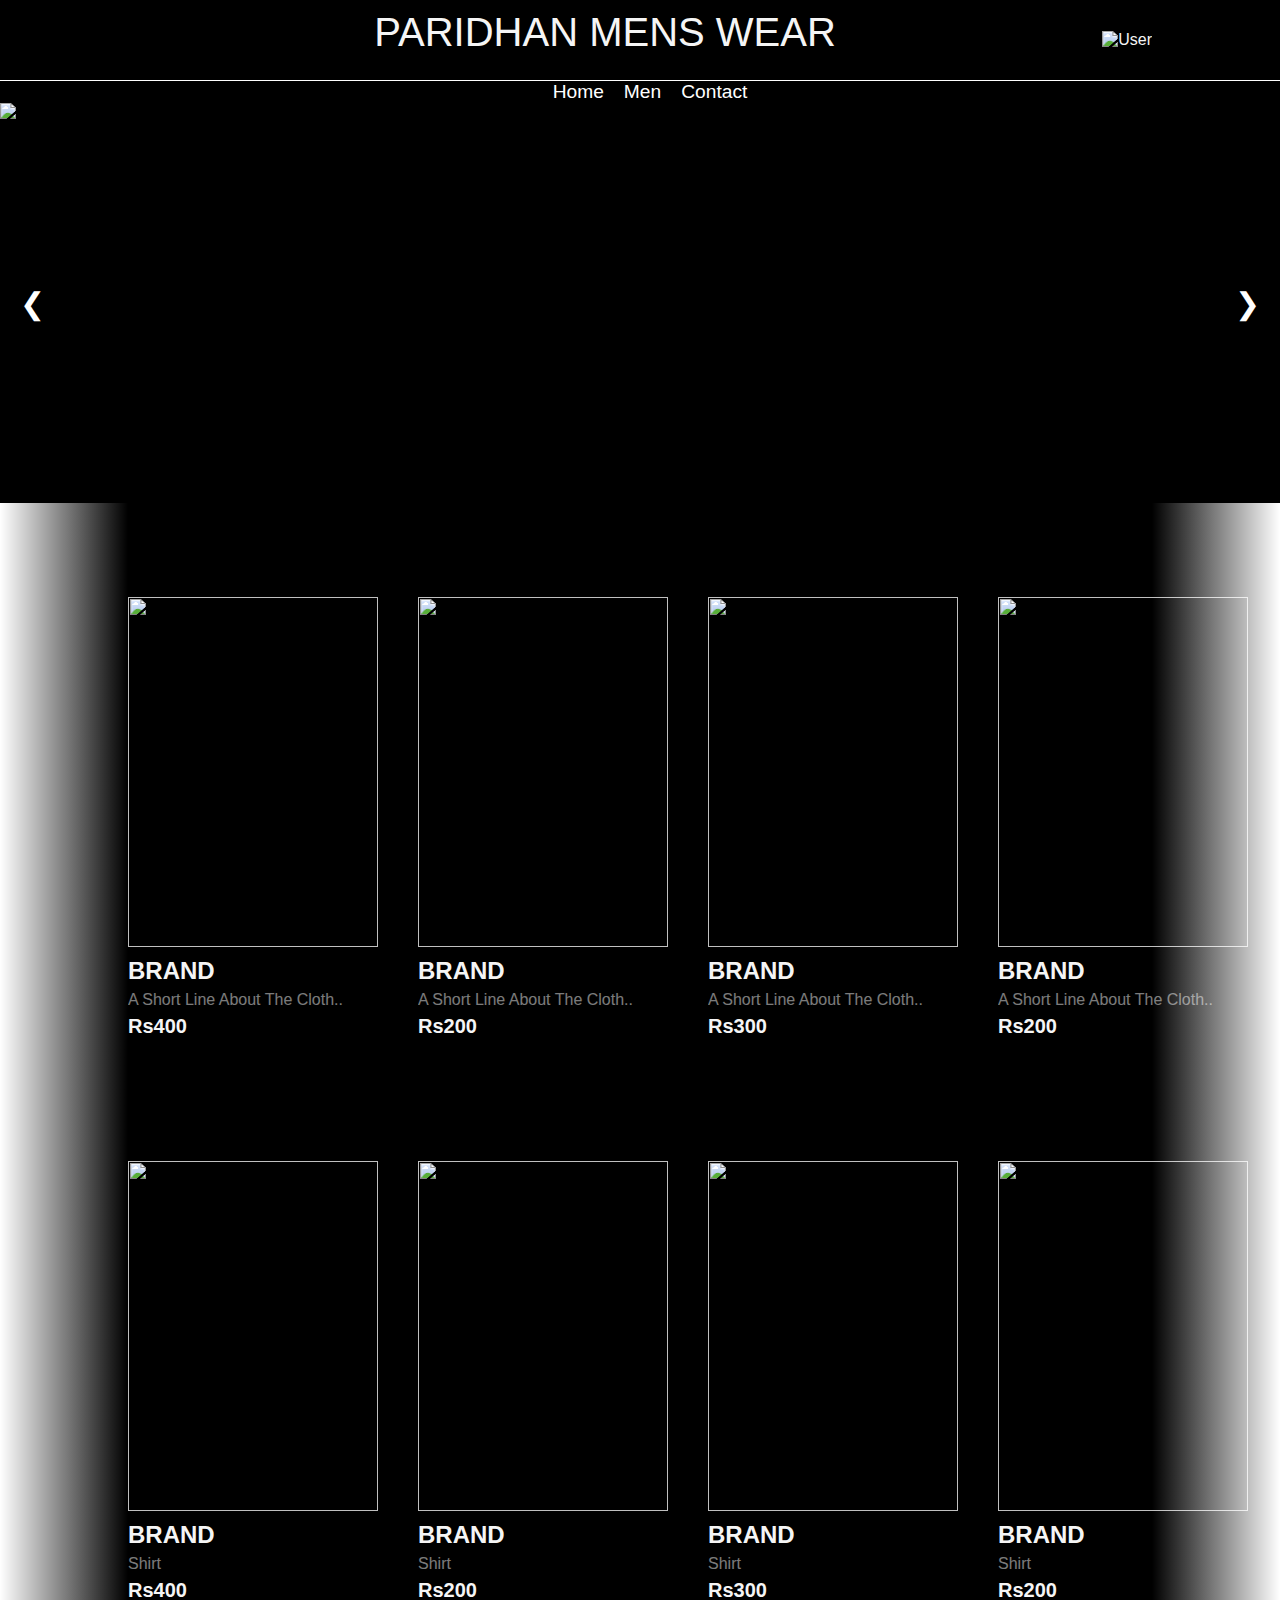
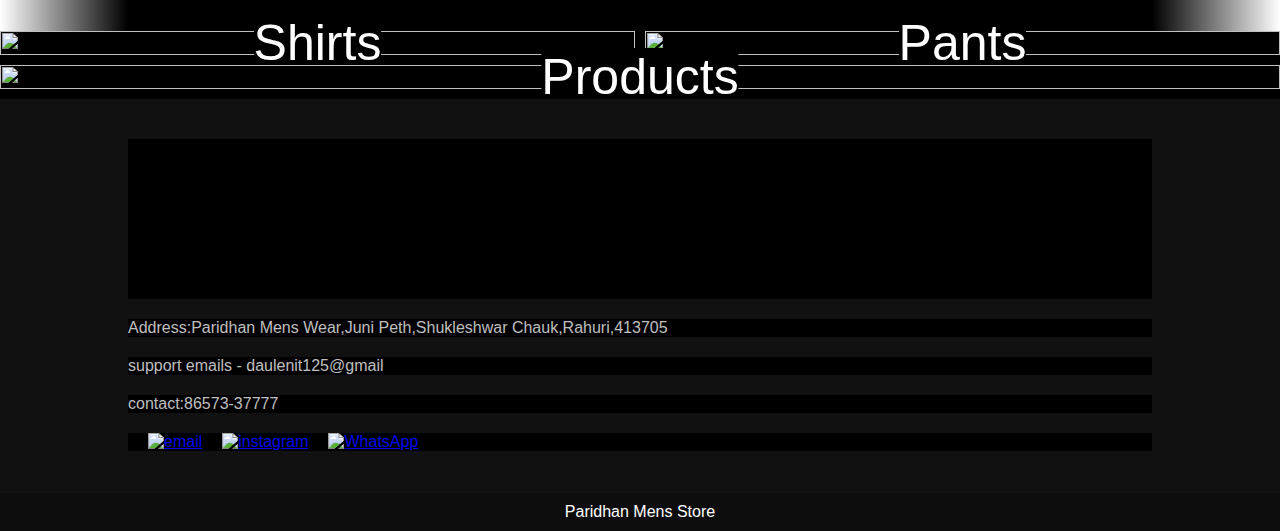
==== index.html @ 9d56049e "index.html" ====
<!DOCTYPE html>
<html lang="en">
<head>
    <meta charset="UTF-8">
    <meta name="viewport" content="width=device-width, initial-scale=1.0">
    <title>Clothing</title>
    <link rel="stylesheet" href="css/home.css">
</head>
<body>
    <nav class="navbar">
        <div class="nav">
            <img src="img/vds-logo.png" class="brand-logo" alt="logo">
            <p>PARIDHAN MENS WEAR</p>
            
            <div class="nav-items">
                
                <li class="link-item">
             <a href="login.html" class="link">
                        <img src="img/user.png" alt="User">
                        
                    </a>
                </li>
                
                
            </div>
        </div>
        <ul class="links-container">
            <li class="link-item"><a href="index1.html" class="link">Home</a></li>
           
            <li class="link-item"><a href="product.html" class="link">Men</a></li>
            <li class="link-item"><a href="contact.html" class="link">Contact</a></li>
            
           
        </ul>
        </nav>
        <style>
            .slider {
              width: 100%;
              height: 400px; /* Adjust the height as needed */
              overflow: hidden;
              position: relative;
            }
            
            .slide {
              width: 100%;
              height: 100%;
              display: none;
              position: absolute;
            }
            
            .slide.active {
              display: block;
            }
            
            .slide img {
              width: 100%;
              height: 100%;
              object-fit: cover;
            }
            
            .prev, .next {
              cursor: pointer;
              position: absolute;
              top: 50%;
              transform: translateY(-50%);
              color: white;
              font-size: 30px;
              padding: 10px;
              background-color: rgba(0, 0, 0, 0.5);
              border: none;
              z-index: 2;
            }
            
            .prev {
              left: 10px;
            }
            
            .next {
              right: 10px;
            }
          </style>
       
        <body>
        
        <div class="slider">
          <div class="slide active">
            <img src="img/mens1.jpg" alt="Slide 1">
          </div>
          <div class="slide">
            <img src="img/mens.jpg" alt="Slide 2">
          </div>
          <div class="slide">
            <img src="img/background.jpg" alt="Slide 3">
          </div>
          <!-- Add more slides as needed -->
          
          <button class="prev" onclick="prevSlide()">&#10094;</button>
          <button class="next" onclick="nextSlide()">&#10095;</button>
        </div>
        
        <script>
          let slideIndex = 0;
          const slides = document.querySelectorAll('.slide');
          
          function showSlides() {
            for (let i = 0; i < slides.length; i++) {
              slides[i].style.display = 'none';
            }
            slideIndex++;
            if (slideIndex > slides.length) {
              slideIndex = 1;
            }
            slides[slideIndex - 1].style.display = 'block';
            setTimeout(showSlides, 3000); // Change slide every 3 seconds (adjust as needed)
          }
          
          function prevSlide() {
            slideIndex--;
            if (slideIndex < 1) {
              slideIndex = slides.length;
            }
            showSlides();
          }
          
          function nextSlide() {
            slideIndex++;
            if (slideIndex > slides.length) {
              slideIndex = 1;
            }
            showSlides();
          }
          
          showSlides();
        </script>
        <section class="product">
            <h2 class="product-category">best selling</h2>
            <button class="pre-btn"><img src="img/arrow.png" alt=""></button>
            <button class="nxt-btn"><img src="img/arrow.png" alt=""></button>
        <div class="product-container">
            <div class="product-card">
                <div class="product-image">
                    
                    <img src="img/tshirt1.jpg" class="product-thumb" alt="">
                   
                </div>
                <div class="product-info">
                    <h2 class="product-brand">brand</h2>
                    <p class="product-short-des">a short line about the cloth..</p>
                    <span class="price">Rs400</span>
                </div>
            </div>
            <div class="product-card">
                <div class="product-image">
                    
                    <img src="img/tshirt2.jpg" class="product-thumb" alt="">
                    
                </div>
                <div class="product-info">
                    <h2 class="product-brand">brand</h2>
                    <p class="product-short-des">a short line about the cloth..</p>
                    <span class="price">Rs200</span>
                </div>
            </div>
            <div class="product-card">
                <div class="product-image">
                   
                    <img src="img/tshirt3.jpg" class="product-thumb" alt="">
                    
                </div>
                <div class="product-info">
                    <h2 class="product-brand">brand</h2>
                    <p class="product-short-des">a short line about the cloth..</p>
                    <span class="price">Rs300</span>
                </div>
            </div>
            <div class="product-card">
                <div class="product-image">
                    
                    <img src="img/tshirt5.jpg" class="product-thumb" alt="">
                    
                </div>
                <div class="product-info">
                    <h2 class="product-brand">brand</h2>
                    <p class="product-short-des">a short line about the cloth..</p>
                    <span class="price">Rs200</span>
                </div>
            </div>
            <div class="product-card">
                <div class="product-image">
                    
                    <img src="img/tshirt6.jpg" class="product-thumb" alt="">
                    
                </div>
                <div class="product-info">
                    <h2 class="product-brand">brand</h2>
                    <p class="product-short-des">a short line about the cloth..</p>
                    <span class="price">Rs400</span>
                </div>
            </div>
            <div class="product-card">
                <div class="product-image">
                    
                    <img src="img/tshirt4.jpg" class="product-thumb" alt="">
                    
                </div>
                <div class="product-info">
                    <h2 class="product-brand">brand</h2>
                    <p class="product-short-des">a short line about the cloth..</p>
                    <span class="price">Rs300</span>
                </div>
            </div>
        </div>
        
        </section>
       
        <section class="product">
            <h2 class="product-category">OUR COLLECTION</h2>
            <button class="pre-btn"><img src="img/arrow.png" alt=""></button>
            <button class="nxt-btn"><img src="img/arrow.png" alt=""></button>
        <div class="product-container">
            <div class="product-card">
                <div class="product-image">
                    
                    <img src="img/tshirt7.jpg" class="product-thumb" alt="">
                   
                </div>
                <div class="product-info">
                    <h2 class="product-brand">brand</h2>
                    <p class="product-short-des">Shirt</p>
                    <span class="price">Rs400</span>
                </div>
            </div>
            <div class="product-card">
                <div class="product-image">
                    
                    <img src="img/tshirt8.jpg" class="product-thumb" alt="">
                    
                </div>
                <div class="product-info">
                    <h2 class="product-brand">brand</h2>
                    <p class="product-short-des">Shirt</p>
                    <span class="price">Rs200</span>
                </div>
            </div>
            <div class="product-card">
                <div class="product-image">
                   
                    <img src="img/tshirt3.jpg" class="product-thumb" alt="">
                    
                </div>
                <div class="product-info">
                    <h2 class="product-brand">brand</h2>
                    <p class="product-short-des">Shirt</p>
                    <span class="price">Rs300</span>
                </div>
            </div>
            <div class="product-card">
                <div class="product-image">
                    
                    <img src="img/tshirt5.jpg" class="product-thumb" alt="">
                    
                </div>
                <div class="product-info">
                    <h2 class="product-brand">brand</h2>
                    <p class="product-short-des">Shirt</p>
                    <span class="price">Rs200</span>
                </div>
            </div>
            <div class="product-card">
                <div class="product-image">
                    
                    <img src="img/tshirt6.jpg" class="product-thumb" alt="">
                    
                </div>
                <div class="product-info">
                    <h2 class="product-brand">brand</h2>
                    <p class="product-short-des">Shirt</p>
                    <span class="price">Rs400</span>
                </div>
            </div>
            <div class="product-card">
                <div class="product-image">
                    
                    <img src="img/tshirt4.jpg" class="product-thumb" alt="">
                    
                </div>
                <div class="product-info">
                    <h2 class="product-brand">brand</h2>
                    <p class="product-short-des">Shirt</p>
                    <span class="price">Rs300</span>
                </div>
            </div>
        </div>
        
        </section>
        <section class="collection-container">
            <a href="#" class="collection">
                <img src="img/product_14.png" alt="">
                <p class="collection-title">Shirts</p>
            </a>
            <a href="#" class="collection">
                <img src="img/pants.avif" alt="">
                <p class="collection-title">Pants</p>
            </a>
            <a href="#" class="collection">
                <img src="img/header.png" alt="">
                <p class="collection-title">Products</p>
            </a>
        </section>
        <footer>
            <div class="footer-content">
                <img src="img/vds-logo.png" class="logo" alt="logo">
               
                
            </div>
            <p class="info">Address:Paridhan Mens Wear,Juni Peth,Shukleshwar Chauk,Rahuri,413705</p>
            <p class="info">support emails - daulenit125@gmail</p>
            <p class="info">contact:86573-37777</p>
    <div class="footer-social-container">
       
        <div>
            <a href="mailto:daulenit125@gmail"><img src="img/mail_icon.png" alt="email"></a>
            <a href="https://www.instagram.com/daule.ni_7777"><img src="img/instagram_icon.jpg" alt="instagram"></a>
            <a href="https://wa.me/8657337777" target="_blank" rel="noopener noreferrer"><img src="img/whatsapp_icon.png" alt="WhatsApp"></a>

        </div>
    </div>
    <p class="footer-credit">Paridhan Mens Store</p>
        </footer>
        <script src="js/nav.js"></script>
        <script src="js/home.js"></script>
        <script src="js/footer.js"></script>
</body>
</html>
---- css/home.css ----
@import 'nav.css';
@import 'footer.css';
.hero-section{
    width: 100%;
    height: calc(100vh - 120px);
    background-image: url('../img/header.png');
    background-size: cover;
    display: flex;
    justify-content: center;
    align-items: center;
}

.hero-section .logo{
    height: 150px;
    display: block;
    margin: auto;
}

.hero-section .sub-heading{
    margin-top: 10px;
    text-align: center;
    color: #fff;
    text-transform: capitalize;
    font-size: 35px;
    font-weight: 300;
}
.product-container{
    padding: 0 10vw;
    display: flex;
    overflow-x: auto;
    scroll-behavior: smooth;
}

.product-container::-webkit-scrollbar{
    display: none;
}

.product-card{
    flex: 0 0 auto;
    width: 250px;
    height: 450px;
    margin-right: 40px;
}

.product-image{
    position: relative;
    width: 100%;
    height: 350px;
    overflow: hidden;
}

.product-thumb{
    width: 100%;
    height: 350px;
    object-fit: cover;
}

.discount-tag{
    position: absolute;
    background: #fff;
    padding: 5px;
    border-radius: 5px;
    color: #ff7d7d;
    right: 10px;
    top: 10px;
    text-transform: capitalize;
}

.card-btn{
    position: absolute;
    bottom: 10px;
    left: 50%;
    transform: translateX(-50%);
    padding: 10px;
    width: 90%;
    text-transform: capitalize;
    border: none;
    outline: none;
    background: #fff;
    border-radius: 5px;
    transition: 0.5s;
    cursor: pointer;
    opacity: 0;
}

.product-card:hover .card-btn{
    opacity: 1;
}

.card-btn:hover{
    background: #efefef;
}

.product-info{
    width: 100%;
    height: 100px;
    padding-top: 10px;
}

.product-brand{
    text-transform: uppercase;
}

.product-short-des{
    width: 100%;
    height: 20px;
    line-height: 20px;
    overflow: hidden;
    opacity: 0.5;
    text-transform: capitalize;
    margin: 5px 0;
}

.price{
    font-weight: 900;
    font-size: 20px;
}

.actual-price{
    margin-left: 20px;
    opacity: 0.5;
    text-decoration: line-through;
}
.product{
    position: relative;
    overflow: hidden;
    padding: 20px 0;
}

.product-category{
    padding: 0 10vw;
    font-size: 30px;
    font-weight: 500;
    margin-bottom: 40px;
    text-transform: capitalize;
}
.pre-btn, .nxt-btn{
    border: none;
    width: 10vw;
    height: 100%;
    position: absolute;
    top: 0;
    display: flex;
    justify-content: center;
    align-items: center;
    background: linear-gradient(90deg, rgba(255, 255, 255, 0) 0%, #fff 100%);
    cursor: pointer;
    z-index: 8;
}

.pre-btn{
    left: 0;
    transform: rotate(180deg);
}

.nxt-btn{
    right: 0;
}

.pre-btn img, .nxt-btn img{
    opacity: 0.2;
}

.pre-btn:hover img, .nxt-btn:hover img{
    opacity: 1;
}
.collection-container{
    width: 100%;
    display: grid;
    grid-template-columns: repeat(2, 1fr);
    grid-gap: 10px;
}

.collection{
    position: relative;
}

.collection img{
    width: 100%;
    height: 100%;
    object-fit: cover;
}

.collection p{
    position: absolute;
    top: 50%;
    left: 50%;
    transform: translate(-50%, -50%);
    text-align: center;
    color: #fff;
    font-size: 50px;
    text-transform: capitalize;
}

.collection:nth-child(3){
    grid-column: span 2;
    margin-bottom: 10px;
}
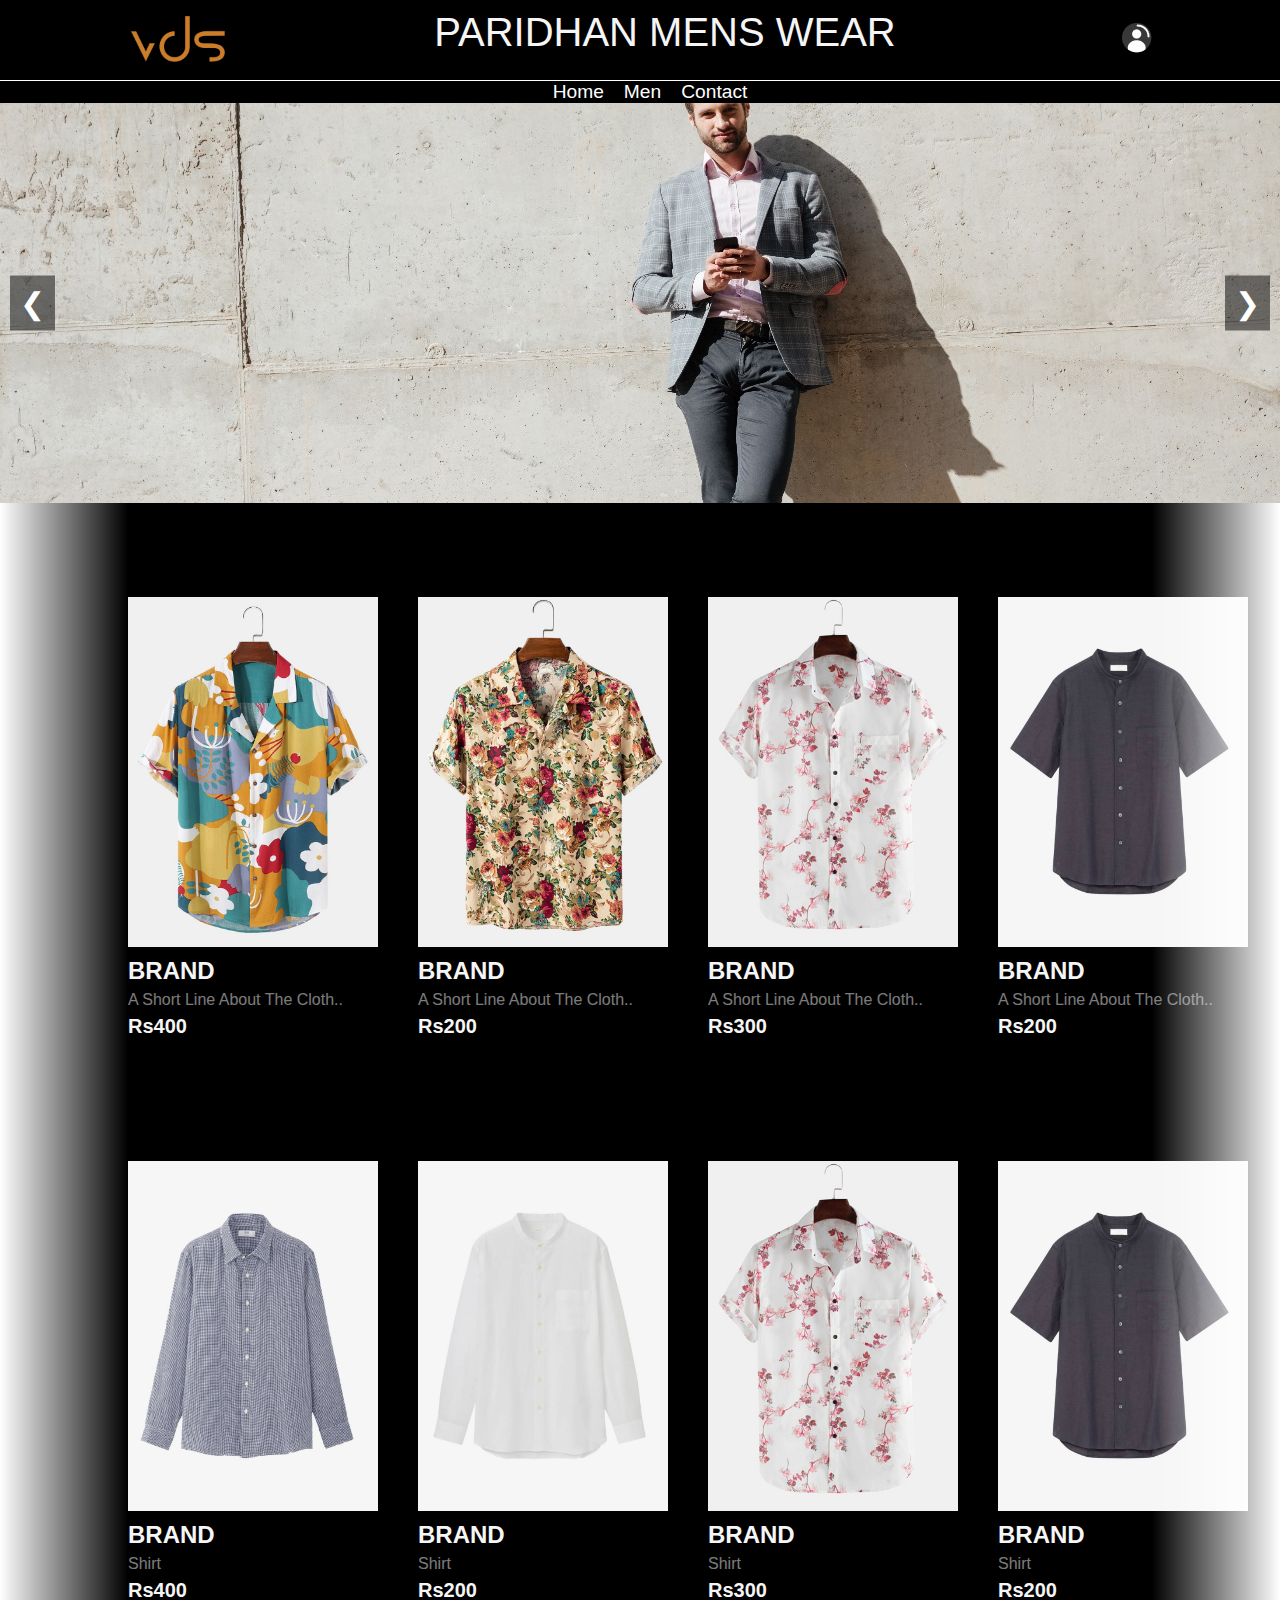
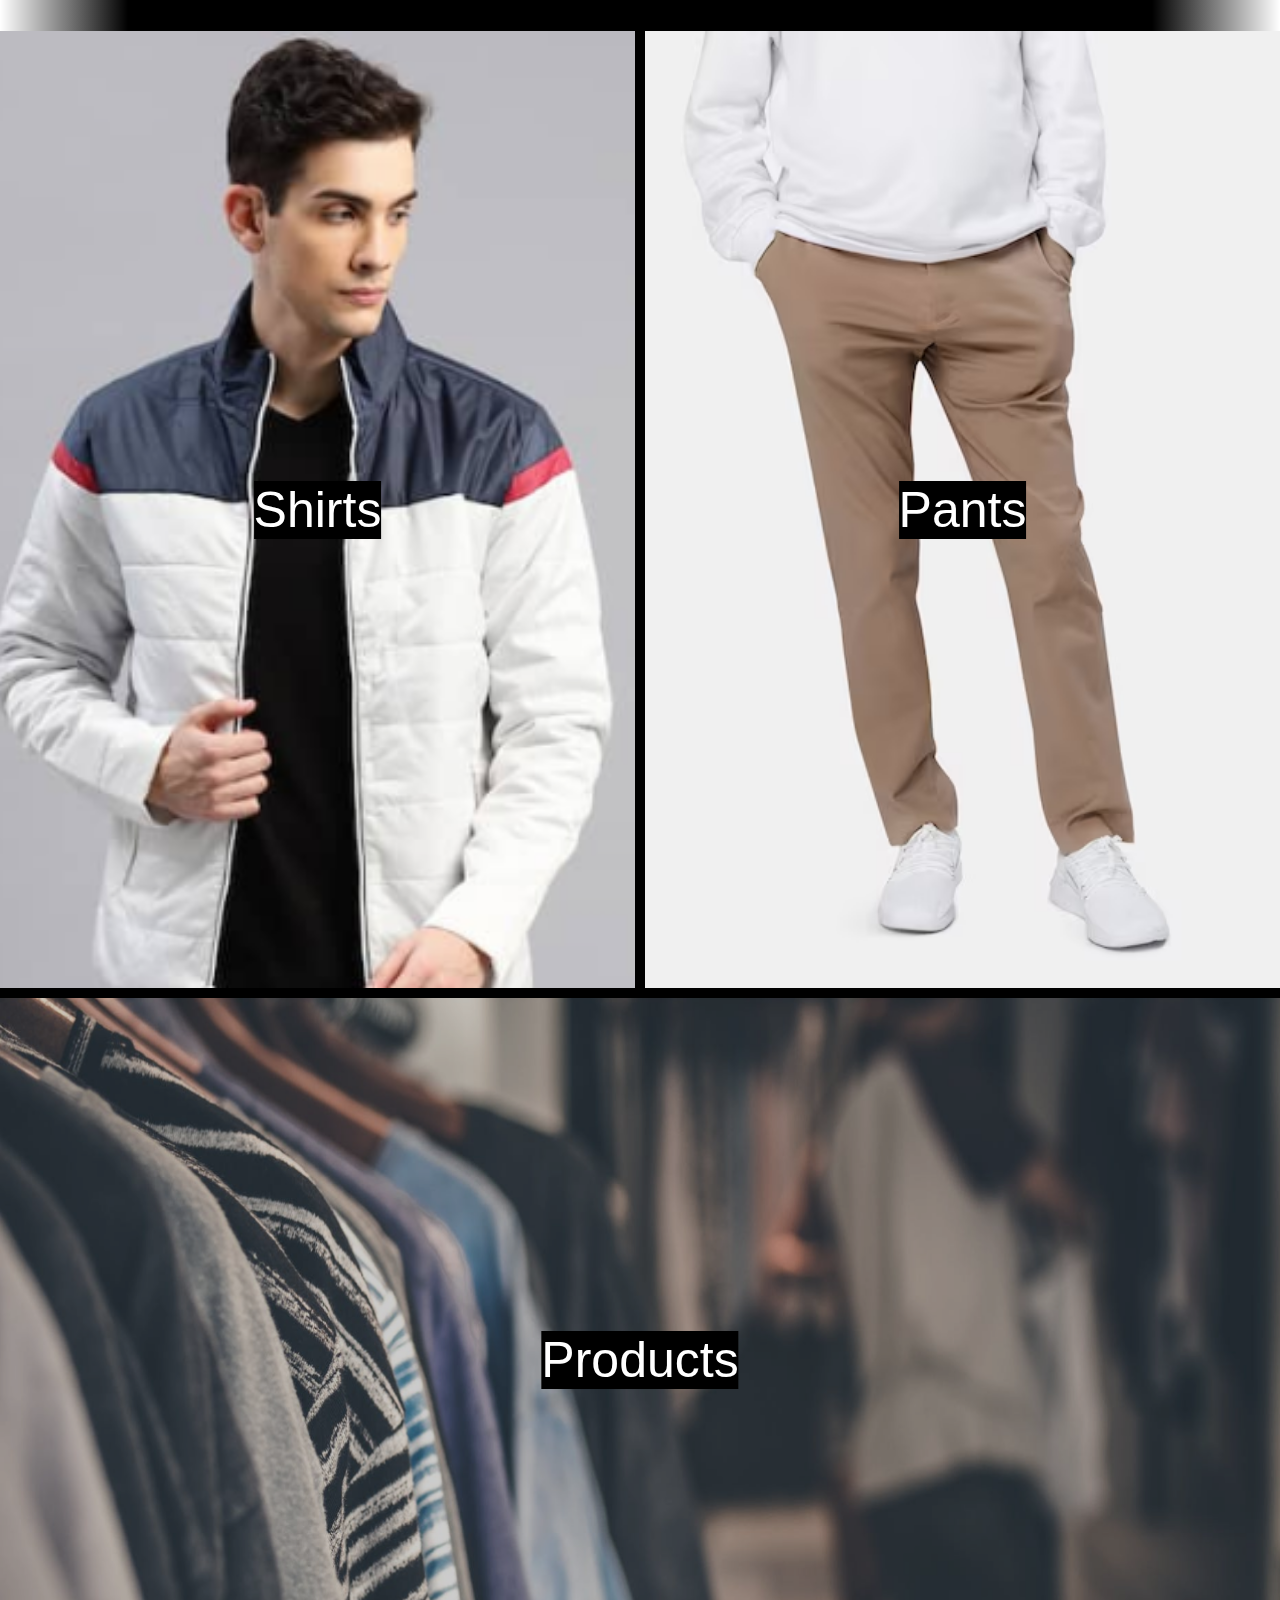
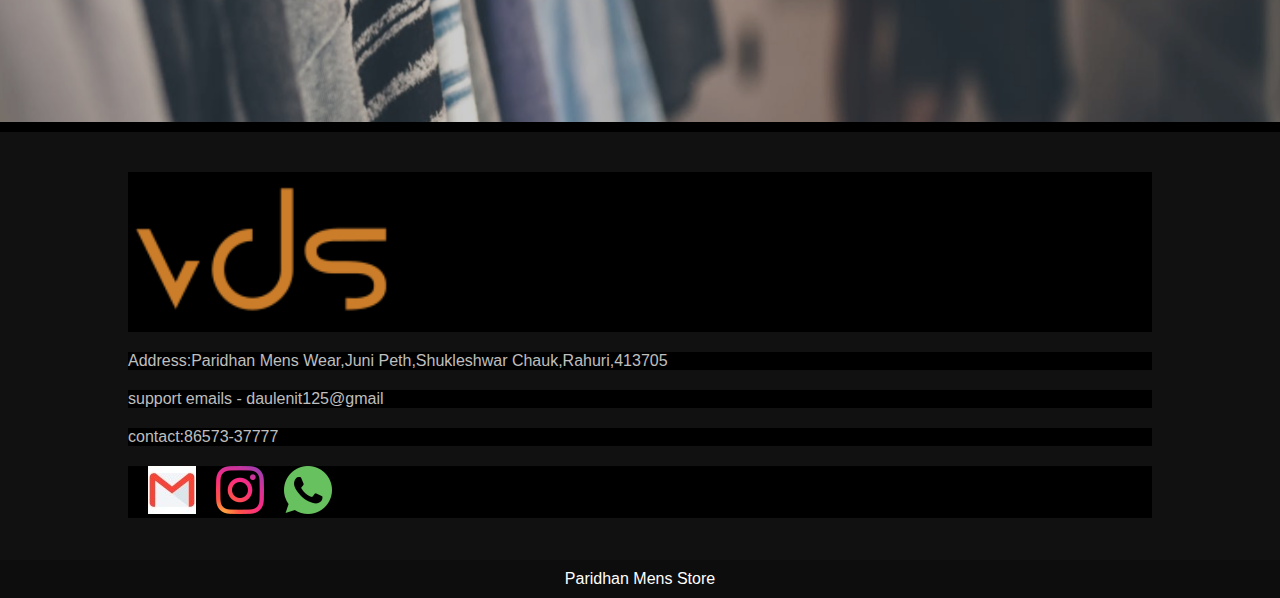
==== commit d2931615: "index.html" ====
--- a/index.html
+++ b/index.html
@@ -25,7 +25,7 @@
             </div>
         </div>
         <ul class="links-container">
-            <li class="link-item"><a href="index1.html" class="link">Home</a></li>
+            <li class="link-item"><a href="index.html" class="link">Home</a></li>
            
             <li class="link-item"><a href="product.html" class="link">Men</a></li>
             <li class="link-item"><a href="contact.html" class="link">Contact</a></li>
@@ -320,7 +320,7 @@
        
         <div>
             <a href="mailto:daulenit125@gmail"><img src="img/mail_icon.png" alt="email"></a>
-            <a href="https://www.instagram.com/daule.ni_7777"><img src="img/instagram_icon.jpg" alt="instagram"></a>
+            <a href="https://www.instagram.com/daule.ni3_7777"><img src="img/instagram_icon.jpg" alt="instagram"></a>
             <a href="https://wa.me/8657337777" target="_blank" rel="noopener noreferrer"><img src="img/whatsapp_icon.png" alt="WhatsApp"></a>
 
         </div>
